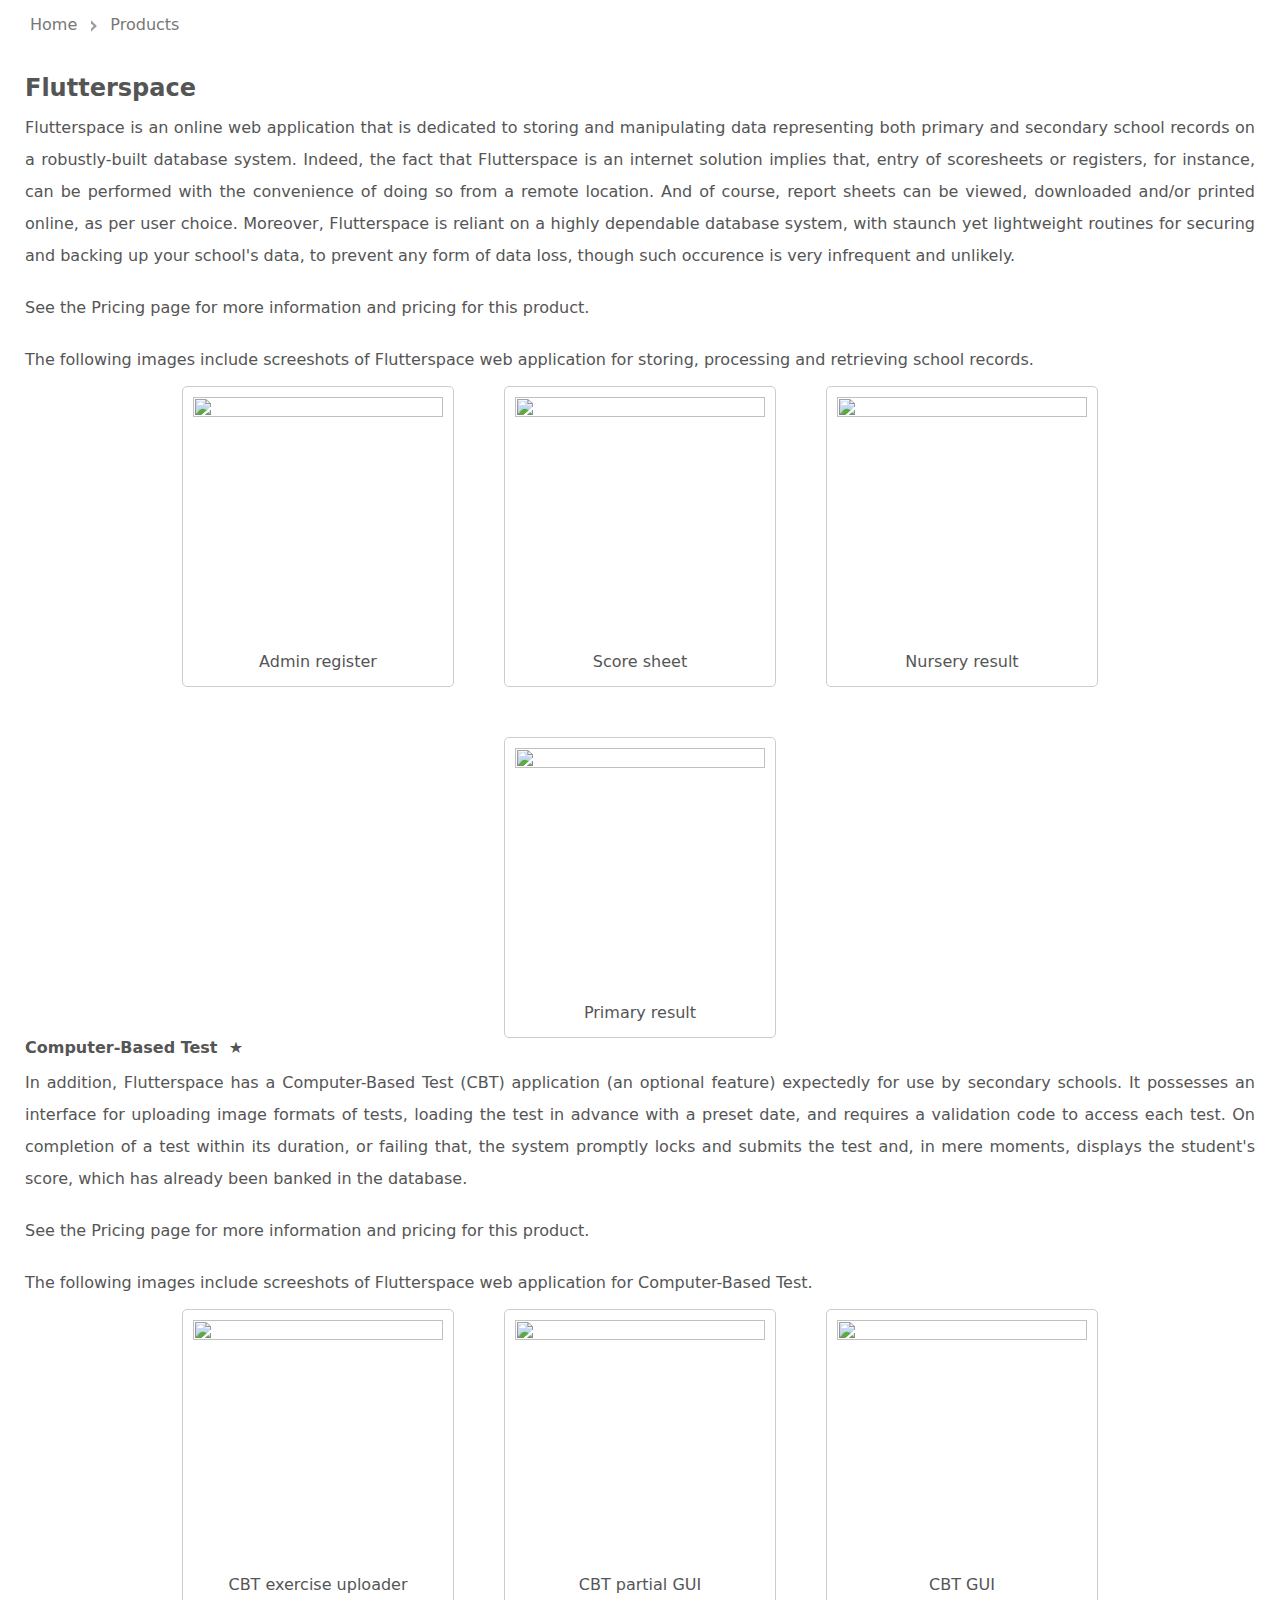
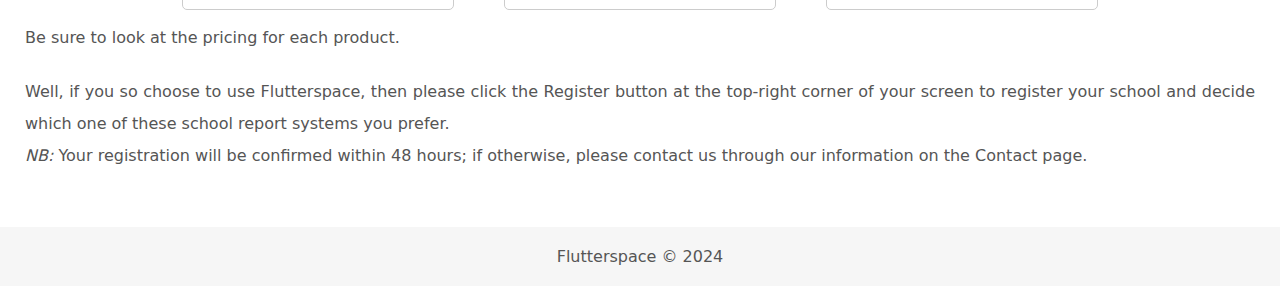
==== products.html @ 060828a5 "user3" ====
<!DOCTYPE html>
<html lang="en">
<head>
    <meta charset="UTF-8">
    <meta name="viewport" content="width=device-width, initial-scale=1.0">
    <title>Part 3</title>
    <!-- <link rel="stylesheet" href="../main.css"> -->
    <style>
        * {
            margin: 0;
            padding: 0;
            box-sizing: border-box;
        }
        html, body {
            font: 16px system-ui, sans-serif;
            color: #555;
            /* height: 100vh; */
        }
        a {
            text-decoration: none;
        }
        i {
            font-style: normal;
        }
        ::-webkit-scrollbar {
            width: 5px;
        }
        ::-webkit-scrollbar-button {
            height: 5px;
            width: 5px;
            background-color: #555;
        }
        ::-webkit-scrollbar-thumb {
            background-color: #555;
        }
        ul {
            margin-inline-start: 2em;
            padding: 10px 0;
        }
        header {
            background-color: #fff;
            position: sticky;
            top: 0;
        }
        header > ul {
            list-style-type: none;
            margin-inline-start: 20px;
        }
        header > ul > li {
            padding: 5px 10px;
            color: #777;
            display: inline-block;
        }
        header > ul > li > a {
            color: #777;
        }
        header > ul > li > a:hover {
            color: #222;
        }
        i.gt {
            height: 8px;
            width: 8px;
            display: inline-flex;
            border: 2px solid;
            border-color: #999 #999 transparent transparent;
            transform: rotate(45deg);
        }
        main {
            padding: 25px;
        }
        main > * {
            margin: 0 auto 20px;
        }
        div.note {
            line-height: 1;
            display: flex;
            align-items: center;
            margin: 20px 0;
        }
        span.star {
            margin: 0 20px;
            display: flex;
            height: 20px;
            width: 20px;
            background: #f3f3f3;
            padding: 20px;
            align-items: center;
            justify-content: center;
            border-radius: 20px;
        }
        div p, div > ul,
        section p, section > ul {
            padding: 10px 0;
            line-height: 2;
        }
        div p, section p {
            text-align: justify;
        }
        span.imp {/*important*/
            padding: 2px;
            border-radius: 5px;
            border: 1px solid #ddd;
            color: #777;
            background-color: #eee;
            font-size: 12px;
            vertical-align: middle;
            font-weight: 500;
        }
        span.rdir {
            font-weight: 500;
            cursor: pointer;
        }
        span.rdir:hover {
            text-decoration: underline;
        }
        footer {
            padding: 20px;
            color: #555;
            text-align: center;
            background-color: #f6f6f6;
        }
        div.gallery {
            display: flex;
            justify-content: center;
            flex-wrap: wrap;
            gap: 50px;
        }
        figure {
            text-align: center;
            padding: 10px;
            border-radius: 5px;
            border: 1px solid #ccc;
            cursor: pointer;
            transition: box-shadow 100ms ease 20ms;
        }
        figure:hover {
            box-shadow: 0 0 0 5px #ccc;
        }
        figure > img {
            width: 250px;
            aspect-ratio: 1;
        }
        figcaption {
            padding: 5px;
        }
        ::backdrop {
            background-color: rgba(0,0,0,.7);
        }
        dialog {
            outline: none;
            height: 700px;
            aspect-ratio: 1;
            margin: auto;
            border: 1px solid #ccc;
            border-radius: 20px;
            position: fixed;
            text-align: center;
        }
        span.times {
            position: fixed;
            right: 30px;
            height: 30px;
            width: 30px;
            background-color: #fff;
            line-height: 1;
            transform: scale(2.5);
            border-radius: 50%;
            display: flex;
            cursor: pointer;
            box-shadow: 0 0 1px #777;
            align-items: center;
            justify-content: center;
            top: 30px;
        }
        /* @media screen and (max-width: 667px) {
            div.gallery {
                flex-wrap: wrap;
            }
        } */
    </style>
</head>
<body>
    <header>
        <ul>
            <li><a href="#">Home</a></li><i class="gt"></i>
            <li>Products</li>
        </ul>
    </header>
    <main>
        <section>
            <h2>Flutterspace</h2>
            <p>
                Flutterspace is an online web application that is dedicated to storing and manipulating data representing both primary and secondary 
                school records on a robustly-built database system. Indeed, the fact that Flutterspace is an internet solution implies that, entry of scoresheets 
                or registers, for instance, can be performed with the convenience of doing so from a remote location. And of 
                course, report sheets can be viewed, downloaded and/or printed online, as per user choice. Moreover, Flutterspace is reliant on 
                a highly dependable database system, with staunch yet lightweight routines for securing and backing up your school's data, to prevent 
                any form of data loss, though such occurence is very infrequent and unlikely.
            </p>
            <p>See the <span class="rdir" onclick="redirect(1)">Pricing page</span> for more information and pricing for this product.</p>
            <p>
                The following images include screeshots of Flutterspace web application for storing, processing and retrieving
                school records.
            </p>
            <div class="gallery">
                <figure>
                    <img src="../res/admin-register.JPG"/>
                    <figcaption>Admin register</figcaption>
                </figure>
                <!-- <figure>
                    <img src="../res/register.JPG"/>
                    <figcaption>Class register</figcaption>
                </figure> -->
                <figure>
                    <img src="../res/scores2.JPG"/>
                    <figcaption>Score sheet</figcaption>
                </figure>
                <figure>
                    <img src="../res/nursery-result.JPG"/>
                    <figcaption>Nursery result</figcaption>
                </figure>
                <figure>
                    <img src="../res/primary-result.JPG"/>
                    <figcaption>Primary result</figcaption>
                </figure>
            </div>
            <h4>Computer-Based Test&nbsp;&nbsp;&starf;</h4>
            <p>In addition, Flutterspace has a Computer-Based Test (CBT) application (an optional feature) 
                expectedly for use by secondary schools. It possesses an interface for uploading image formats of tests, loading the test in advance 
                with a preset date, and requires a validation code to access each test. On completion of a test within its duration, or failing that, 
                the system promptly locks and submits the test and, in mere moments, displays the student's score, which has already been banked in 
                the database.
            </p>
            <p>See the <span class="rdir" onclick="redirect(1)">Pricing page</span> for more information and pricing for this product.</p>
            <p>
                The following images include screeshots of Flutterspace web application for Computer-Based Test.
            </p>
            <div class="gallery">
                <figure>
                    <img src="../res/cbt-exercise.JPG"/>
                    <figcaption>CBT exercise uploader</figcaption>
                </figure>
                <figure>
                    <img src="../res/cbt1.JPG"/>
                    <figcaption>CBT partial GUI</figcaption>
                </figure>
                <figure>
                    <img src="../res/cbt-exam.JPG"/>
                    <figcaption>CBT GUI</figcaption>
                </figure>
            </div>
            <div class="note">
                <span>Be sure to look at the <span class="rdir" onclick="redirect(1)">pricing</span> for each product.</span>
            </div>
            <p>
                Well, if you so choose to use Flutterspace, then please click the Register button at the top-right corner of your screen to register your school 
                and decide which one of these school report systems you prefer.<br>
                <em>NB:</em> Your registration will be confirmed within 48 hours; if otherwise, please contact us through our information on the 
                <span class="rdir" onclick="redirect(2)">Contact page</span>.
            </p>
        </section>
    </main>
    <footer>
        Flutterspace &copy; 2024
    </footer>
    <dialog class="dg-img">
        <span class="times"><i>&times;</i></span>
        <img src alt="preview"/>
    </dialog>
    <script>
        const iframeParent = parent.window;
        function redirect(navPageNum) {
            iframeParent.document.querySelectorAll('ul#nav li a').item(navPageNum).click();
        }
        const dgImage = document.querySelector('dialog.dg-img')
        const figure = document.querySelectorAll('figure');
        figure.forEach(fig => {
            fig.addEventListener('click', () => {
                // dgImage.style.backgroundImage = `url('${fig.querySelector('img').src}')`;
                dgImage.querySelector('img').src = fig.querySelector('img').src;
                dgImage.showModal();
            });
        });

        const times = document.querySelector('span.times');
        times.addEventListener('click', () => {
            dgImage.close();
        })
    </script>
</body>
</html>
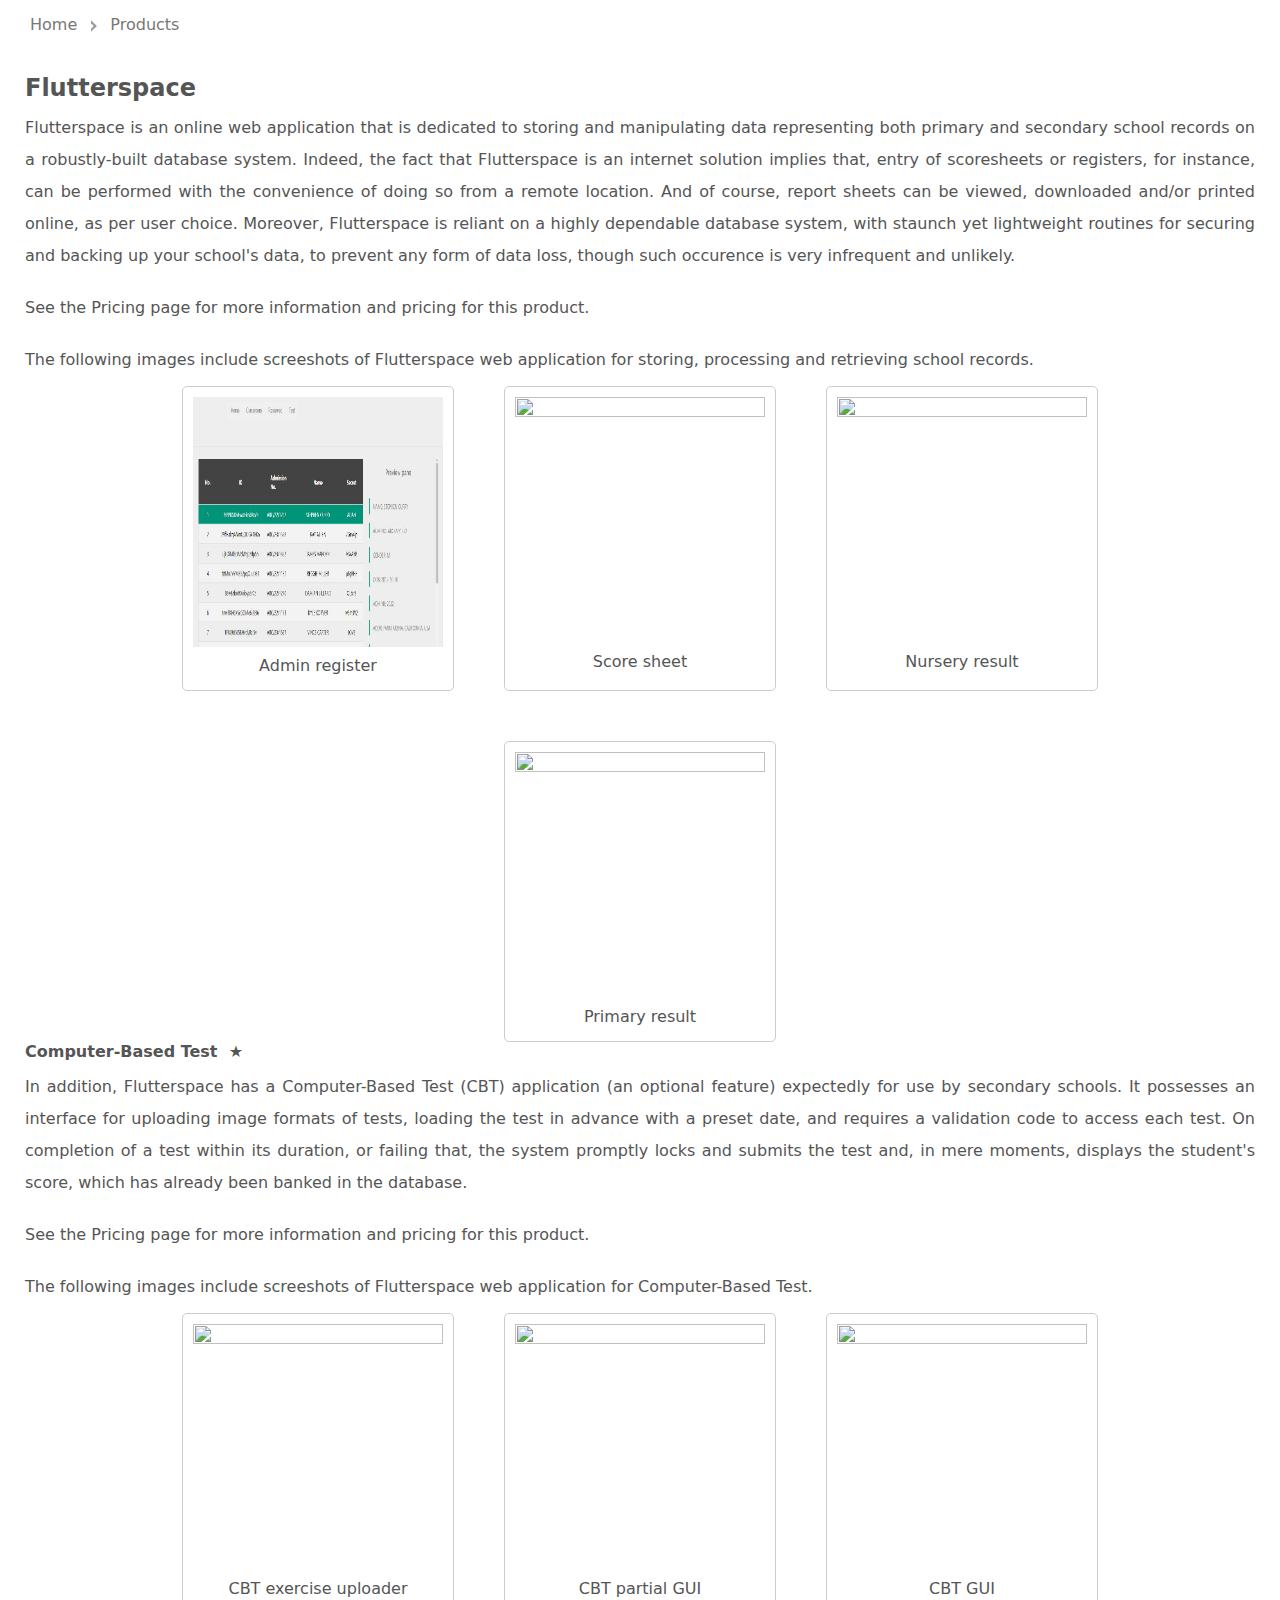
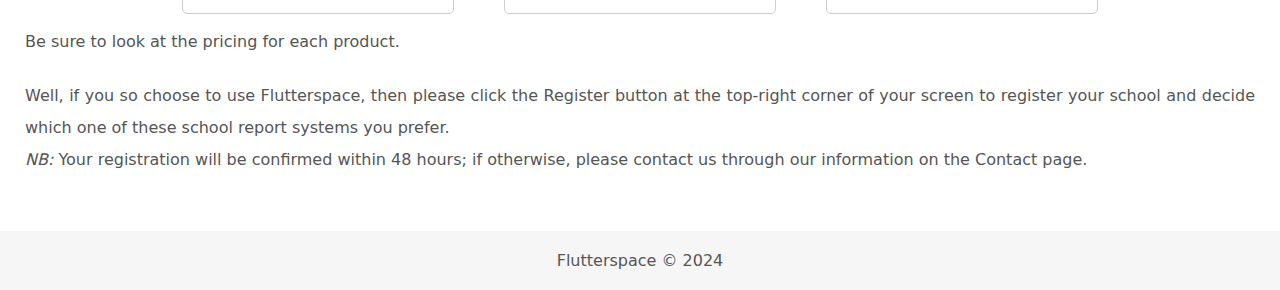
==== commit 31fd211c: "user4" ====
--- a/products.html
+++ b/products.html
@@ -204,7 +204,7 @@
             </p>
             <div class="gallery">
                 <figure>
-                    <img src="../res/admin-register.JPG"/>
+                    <img src="user/res/admin-register.JPG"/>
                     <figcaption>Admin register</figcaption>
                 </figure>
                 <!-- <figure>
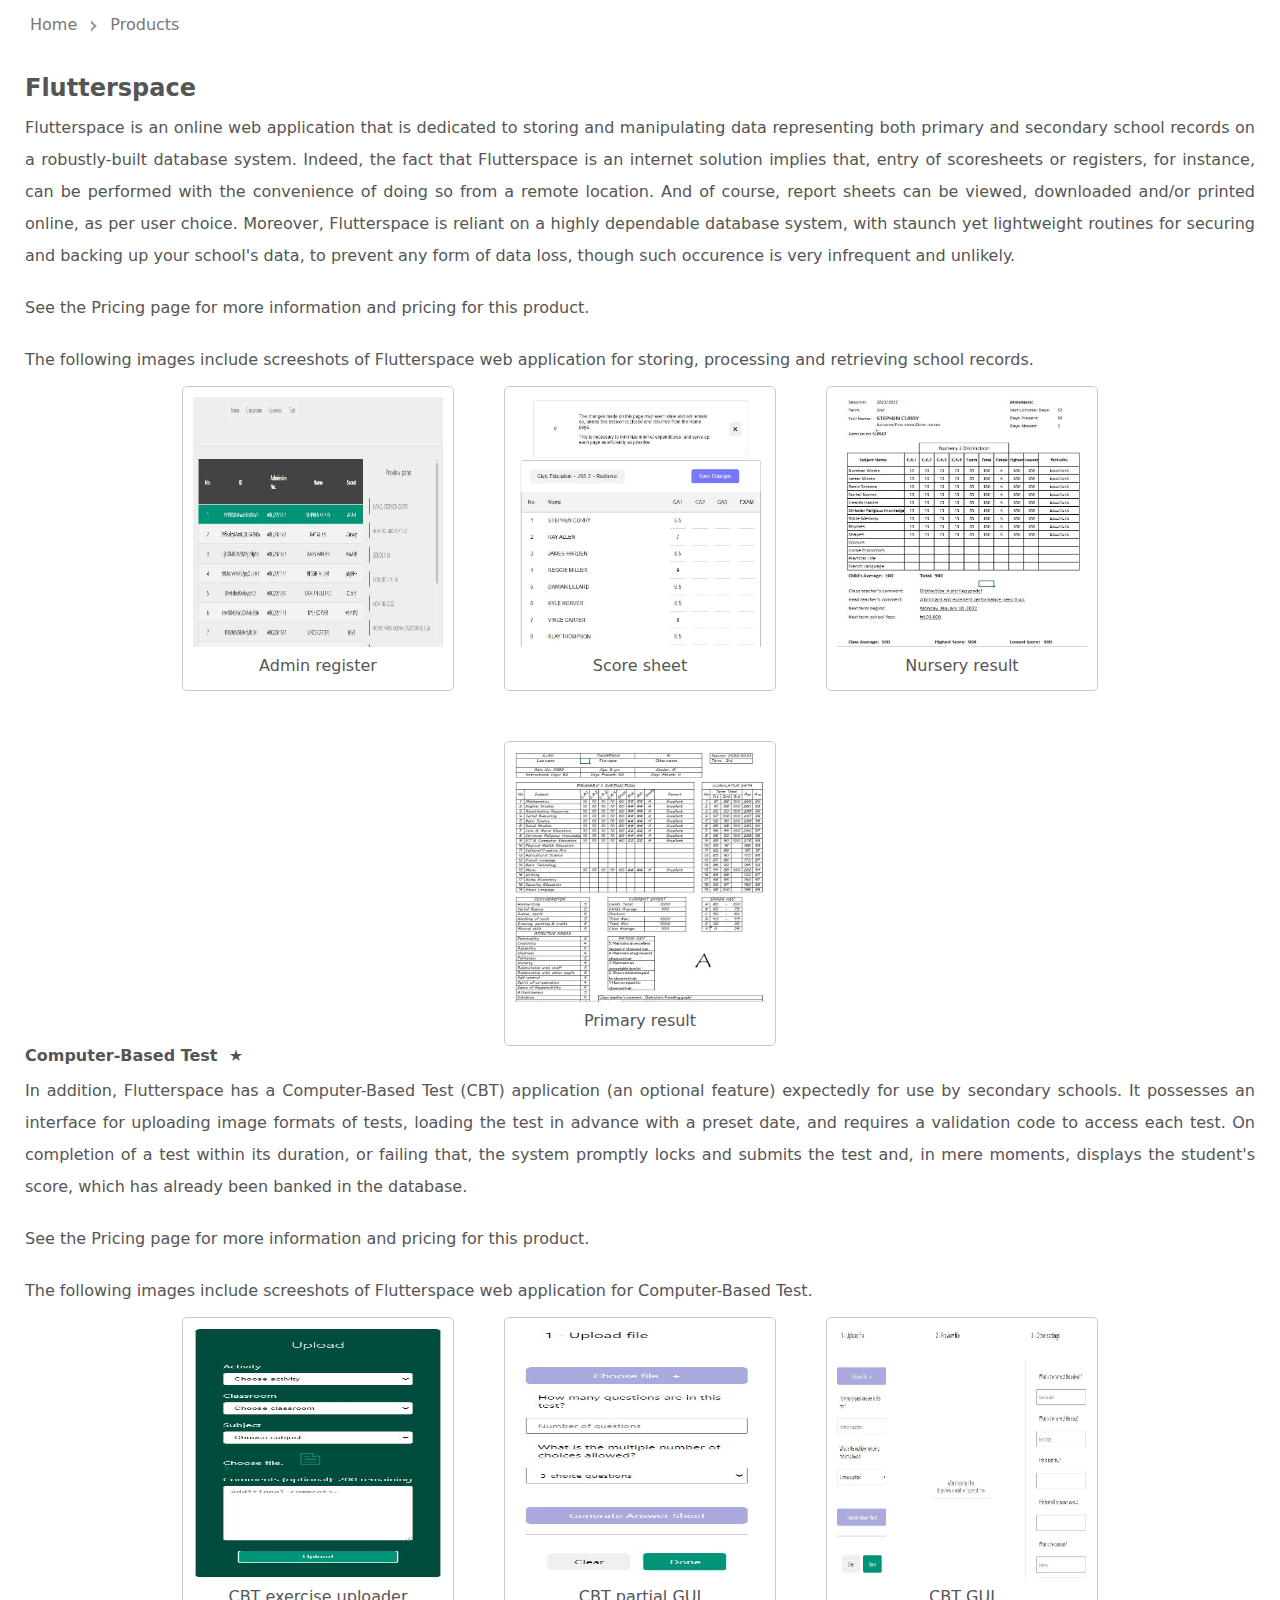
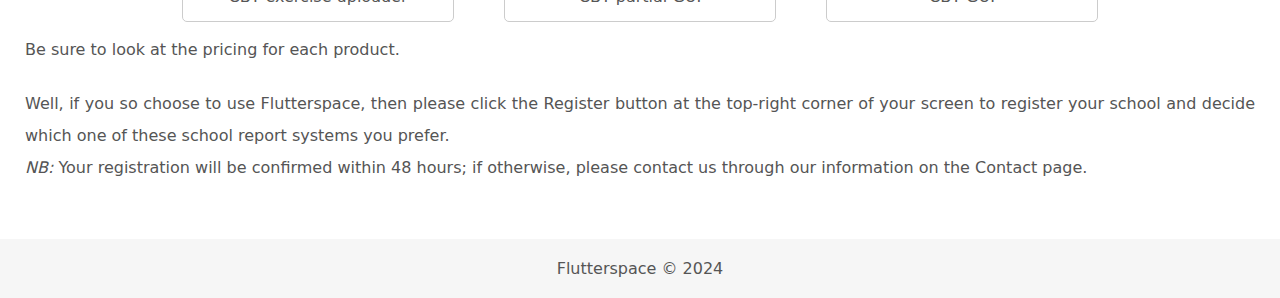
==== commit c9d0c5ec: "user0" ====
--- a/products.html
+++ b/products.html
@@ -204,13 +204,9 @@
             </p>
             <div class="gallery">
                 <figure>
-                    <img src="user/res/admin-register.JPG"/>
+                    <img src="/res/admin-register.JPG"/>
                     <figcaption>Admin register</figcaption>
                 </figure>
-                <!-- <figure>
-                    <img src="../res/register.JPG"/>
-                    <figcaption>Class register</figcaption>
-                </figure> -->
                 <figure>
                     <img src="../res/scores2.JPG"/>
                     <figcaption>Score sheet</figcaption>
